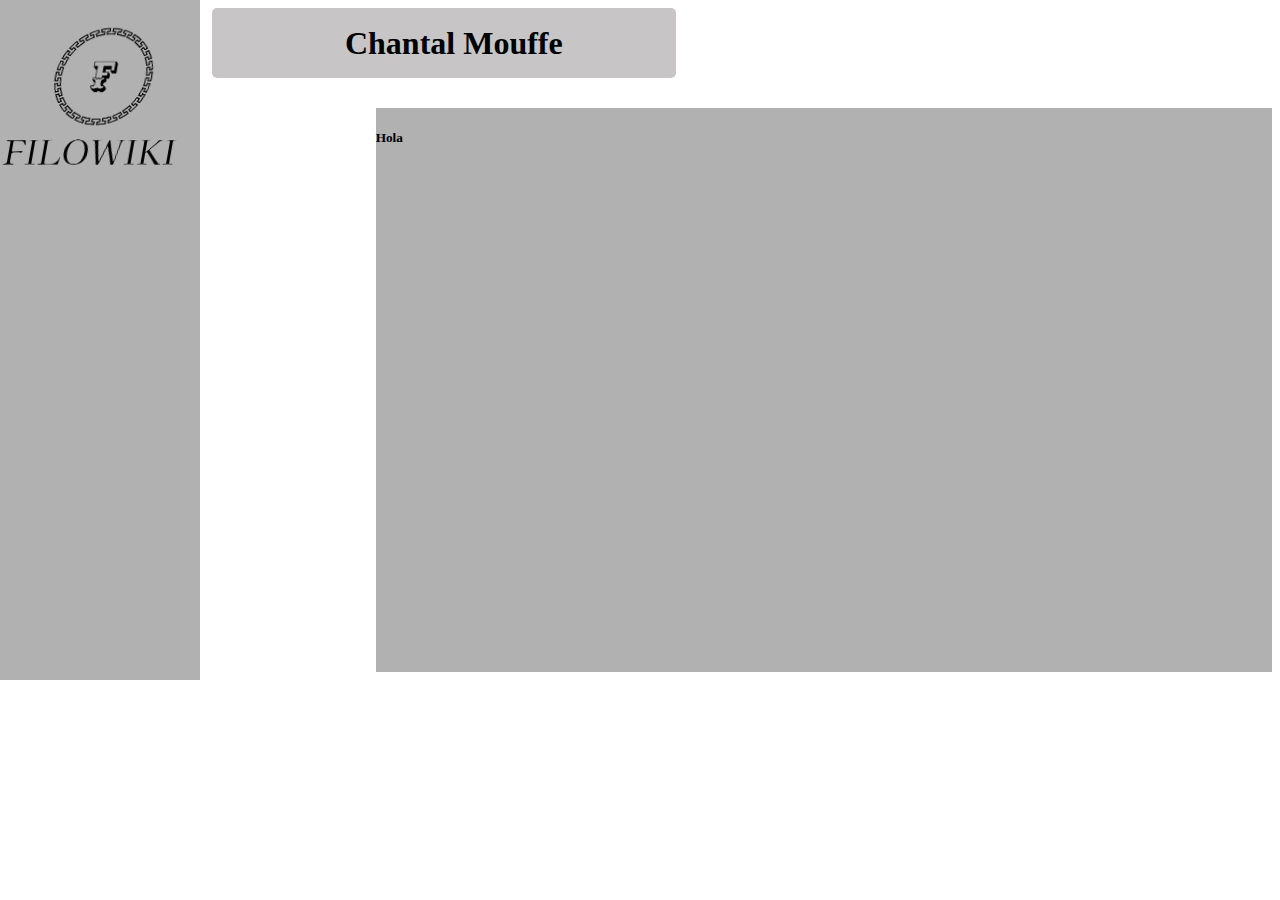
==== index.html @ f863efd2 "si" ====
<!DOCTYPE html>
<html lang="en">
<head>
    <meta charset="UTF-8">
    <meta http-equiv="X-UA-Compatible" content="IE=edge">
    <meta name="viewport" content="width=device-width, initial-scale=1.0">
    <title>FILOWIKI - Chantal Mouffe</title>
    <link rel="stylesheet" href="style.css">
</head>
<body style="display: flex">
    <aside style="background-color: rgb(177, 177, 177); width: 200px; margin: -8px;">
        <img class="logo1" src="Source/Captura_de_pantalla_2023-03-17_115116-removebg-preview.png" alt="" style="height: 200px; margin-left: -48px;">
    </aside>
    <main style="display: flex; background-color: rgb(199, 197, 197); height: 70px; align-content: center; align-items: center; justify-content: center; width: 150%; margin-left: 20px; border-radius: 5px;">
        <h1 class="Titulo1" style="text-align: center; margin-left: 20px;">Chantal Mouffe</h1>
    </main>
    <div class="texto1" style="display: flex; margin-left: -300px; margin-top: 100px; background-color: rgb(177, 177, 177);">
        <h5 style="align-content: left;">Hola</h5>
    </div>
</body>
</html>
---- style.css ----
.logo1:hover{
    transform: skewX(-10deg);
    margin-left: 100px;
    cursor: pointer;
}

aside{
    height: 680px;
}

.Titulo1{
    display: block;
}

.texto1{
    transition: all 0.5s;
}
@media screen and (min-width:0px){
    .texto1{
      width: 70%;
    }
  }

@media screen and (min-width:535px){
    .texto1{
      width: 90%;
    }
  }

  @media screen and (min-width:600px){
    .texto1{
      width: 110%;
    }
  }

  
  @media screen and (min-width:700px){
    .texto1{
      width: 140%;
    }
  }

  @media screen and (min-width:800px){
    .texto1{
      width: 170%;
    }
  }
  
  @media screen and (min-width:900px){
    .texto1{
      width: 200%;
    }
  }

  @media screen and (min-width:1000px){
    .texto1{
      width: 220%;
    }
  }

  @media screen and (min-width:1250px){
    .texto1{
      width: 290%;
    }
  }

  @media screen and (min-width:1300px){
    .texto1{
      width: 310%;
    }
  }

  @media screen and (min-width:1500px){
    .texto1{
      width: 370%;
    }
  }
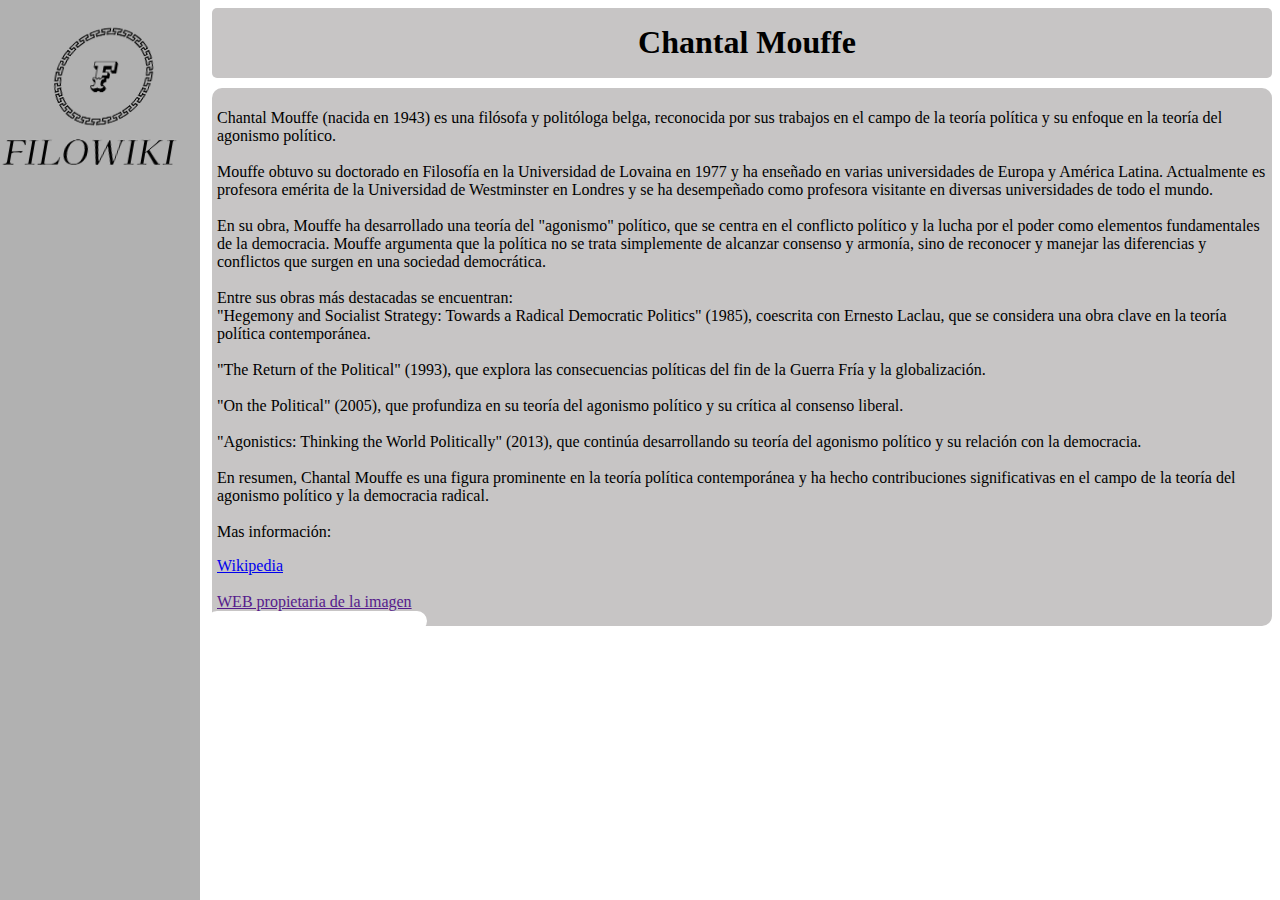
==== commit 987e32bf: "si" ====
--- a/index.html
+++ b/index.html
@@ -11,11 +11,35 @@
     <aside style="background-color: rgb(177, 177, 177); width: 200px; margin: -8px;">
         <img class="logo1" src="Source/Captura_de_pantalla_2023-03-17_115116-removebg-preview.png" alt="" style="height: 200px; margin-left: -48px;">
     </aside>
-    <main style="display: flex; background-color: rgb(199, 197, 197); height: 70px; align-content: center; align-items: center; justify-content: center; width: 150%; margin-left: 20px; border-radius: 5px;">
-        <h1 class="Titulo1" style="text-align: center; margin-left: 20px;">Chantal Mouffe</h1>
-    </main>
-    <div class="texto1" style="display: flex; margin-left: -300px; margin-top: 100px; background-color: rgb(177, 177, 177);">
-        <h5 style="align-content: left;">Hola</h5>
+    <div style="width: 100%;">
+        <main style="display: flex; animation: pulse 1.5s infinite; background-color: rgb(199, 197, 197); height: 70px; align-content: center; align-items: center; justify-content: center; margin-left: 20px; border-radius: 5px;">
+            <h1 class="Titulo1" style="text-align: center; margin-left: 20px;">Chantal Mouffe</h1>
+        </main>
+        <div class="texto1" style="background-color: rgb(199, 197, 197);">
+            <p style="display: block;">
+                Chantal Mouffe (nacida en 1943) es una filósofa y politóloga belga, reconocida por sus trabajos en el campo de la teoría política y su enfoque en la teoría del agonismo político.<br><br>
+                
+                Mouffe obtuvo su doctorado en Filosofía en la Universidad de Lovaina en 1977 y ha enseñado en varias universidades de Europa y América Latina. Actualmente es profesora emérita de la Universidad de Westminster en Londres y se ha desempeñado como profesora visitante en diversas universidades de todo el mundo.<br><br>
+                
+                En su obra, Mouffe ha desarrollado una teoría del "agonismo" político, que se centra en el conflicto político y la lucha por el poder como elementos fundamentales de la democracia. Mouffe argumenta que la política no se trata simplemente de alcanzar consenso y armonía, sino de reconocer y manejar las diferencias y conflictos que surgen en una sociedad democrática.<br><br>
+                
+                Entre sus obras más destacadas se encuentran:<br>
+                
+                "Hegemony and Socialist Strategy: Towards a Radical Democratic Politics" (1985), coescrita con Ernesto Laclau, que se considera una obra clave en la teoría política contemporánea.<br><br>
+                
+                "The Return of the Political" (1993), que explora las consecuencias políticas del fin de la Guerra Fría y la globalización.<br><br>
+                
+                "On the Political" (2005), que profundiza en su teoría del agonismo político y su crítica al consenso liberal.<br><br>
+                
+                "Agonistics: Thinking the World Politically" (2013), que continúa desarrollando su teoría del agonismo político y su relación con la democracia.<br><br>
+                
+                En resumen, Chantal Mouffe es una figura prominente en la teoría política contemporánea y ha hecho contribuciones significativas en el campo de la teoría del agonismo político y la democracia radical.<br><br>Mas información:</p>
+                <a href="https://es.wikipedia.org/wiki/Chantal_Mouffe">Wikipedia</a>
+                <br><br>
+                <a href="">WEB propietaria de la imagen</a>
+                <img src="source/Chantal-958x743.jpg" style="display: flex; width: 200px; border: 10px; border-color: white; border-style:solid; border-radius: 10px; align-content:safe; justify-content: center; align-content: center; align-items: center; margin: 0px 0px -10px -10px;" alt="">
+
+        </div>
     </div>
 </body>
 </html>--- a/style.css
+++ b/style.css
@@ -5,16 +5,40 @@
 }
 
 aside{
-    height: 680px;
+    height: 900px;
 }
 
+@keyframes pulse {
+  0% {
+      transform: scale(.99);
+      box-shadow: 0 0 0 0 rgba(256, 256, 256, .1);
+  }
+  70% {
+      transform: scale(1);
+      box-shadow: 0 0 0 25px rgba(256, 256, 256, 0);
+  }
+  100% {
+      transform: scale(.99);
+      box-shadow: 0 0 0 0 rgba(256, 256, 256, 0);
+  }
+}
+
+
 .Titulo1{
-    display: block;
+  display: flex;
+  justify-content: center;
+  align-content: center;
+  margin-top: 20px;
+  margin-right: 10px;
+  transition: all 0.5s;
 }
 
 .texto1{
-    transition: all 0.5s;
+  border-radius: 10px;
+  padding: 5px;
+  margin: 10px 0px 0px 20px;
 }
+/*
 @media screen and (min-width:0px){
     .texto1{
       width: 70%;
@@ -74,4 +98,4 @@
     .texto1{
       width: 370%;
     }
-  }+  }*/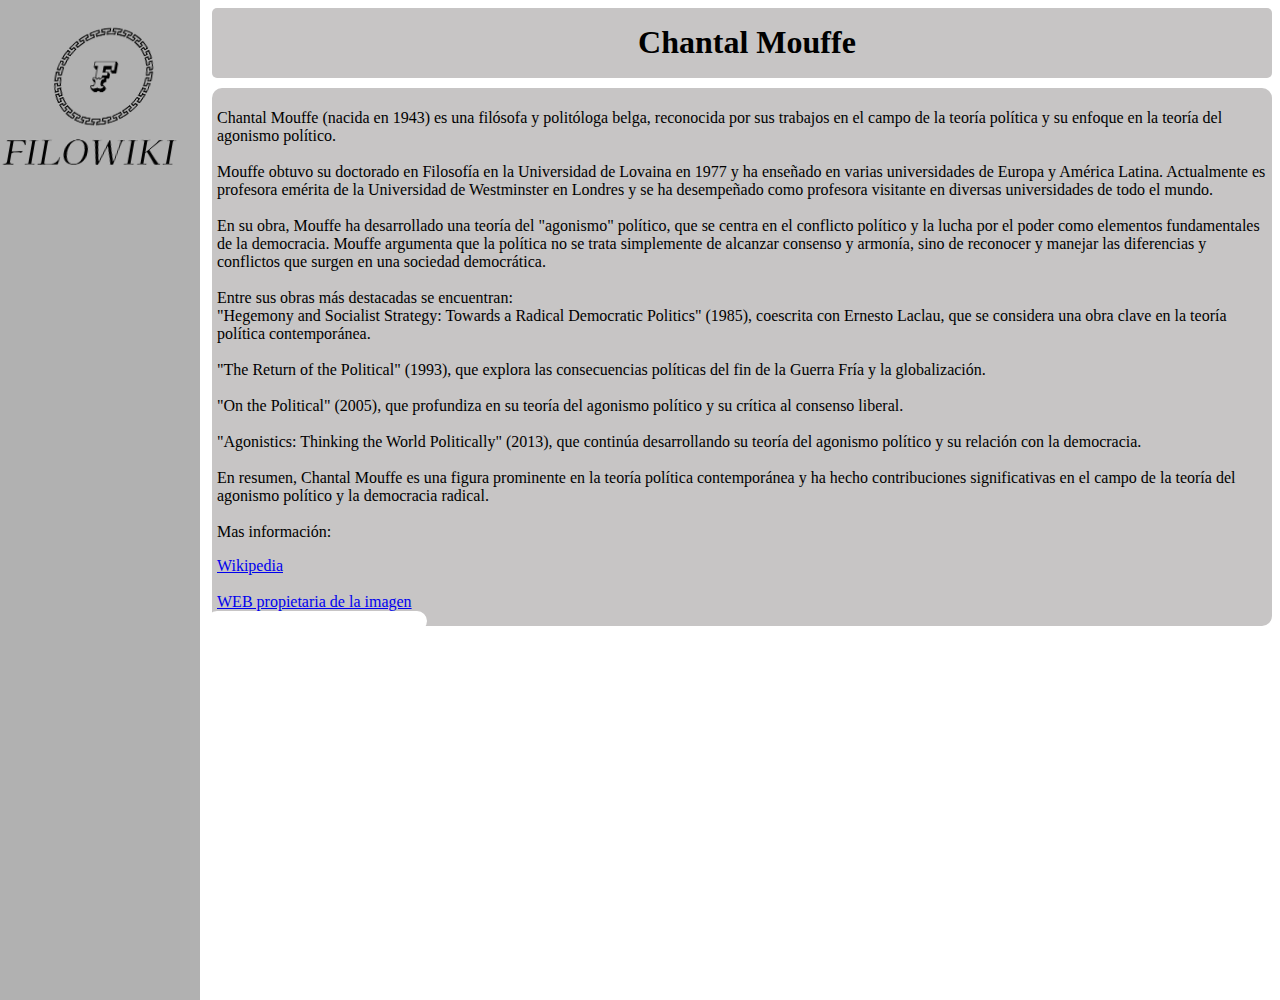
==== commit 3945a47c: "Update index.html" ====
--- a/index.html
+++ b/index.html
@@ -36,7 +36,7 @@
                 En resumen, Chantal Mouffe es una figura prominente en la teoría política contemporánea y ha hecho contribuciones significativas en el campo de la teoría del agonismo político y la democracia radical.<br><br>Mas información:</p>
                 <a href="https://es.wikipedia.org/wiki/Chantal_Mouffe">Wikipedia</a>
                 <br><br>
-                <a href="">WEB propietaria de la imagen</a>
+                <a href="https://www.google.com/url?sa=i&url=https%3A%2F%2Fmsu.mk%2Fevent%2Fchantal-mouffet-the-affects-of-agonistic-politic%2F&psig=AOvVaw0YsnScUvlJyK_1TsJScR49&ust=1680249044385000&source=images&cd=vfe&ved=0CBEQjhxqFwoTCJDjiNuVg_4CFQAAAAAdAAAAABAD">WEB propietaria de la imagen</a>
                 <img src="source/Chantal-958x743.jpg" style="display: flex; width: 200px; border: 10px; border-color: white; border-style:solid; border-radius: 10px; align-content:safe; justify-content: center; align-content: center; align-items: center; margin: 0px 0px -10px -10px;" alt="">
 
         </div>
--- a/style.css
+++ b/style.css
@@ -5,7 +5,7 @@
 }
 
 aside{
-    height: 900px;
+    height: 1000px;
 }
 
 @keyframes pulse {
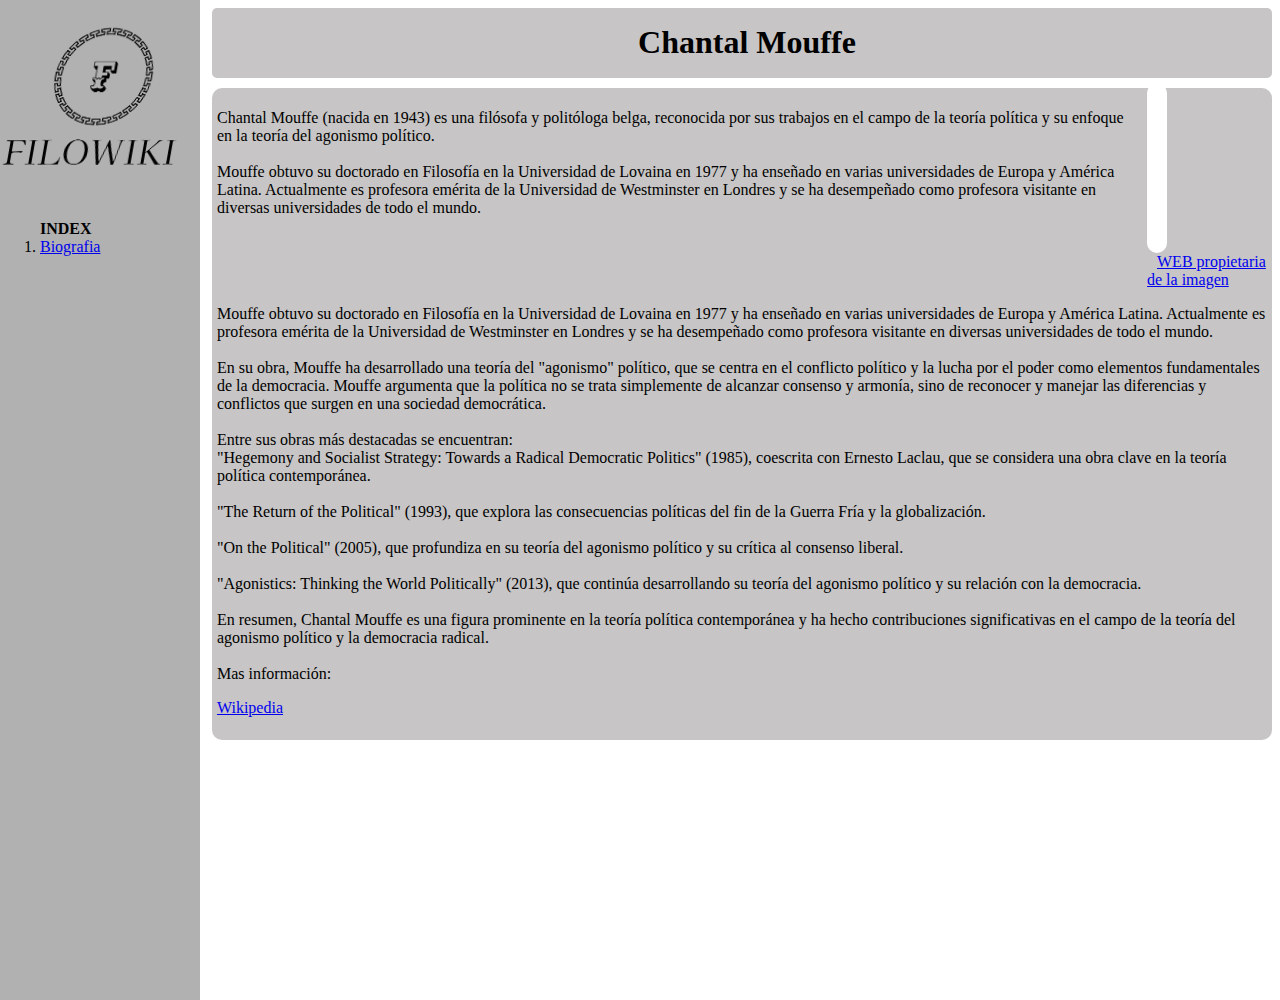
==== commit e0b8e1f5: "Update index.html" ====
--- a/index.html
+++ b/index.html
@@ -10,35 +10,50 @@
 <body style="display: flex">
     <aside style="background-color: rgb(177, 177, 177); width: 200px; margin: -8px;">
         <img class="logo1" src="Source/Captura_de_pantalla_2023-03-17_115116-removebg-preview.png" alt="" style="height: 200px; margin-left: -48px;">
+        <ol>
+            <b>INDEX</b>
+            <li><a href="#section1">Biografia</a>
+            </li>
+        </ol>
     </aside>
     <div style="width: 100%;">
         <main style="display: flex; animation: pulse 1.5s infinite; background-color: rgb(199, 197, 197); height: 70px; align-content: center; align-items: center; justify-content: center; margin-left: 20px; border-radius: 5px;">
             <h1 class="Titulo1" style="text-align: center; margin-left: 20px;">Chantal Mouffe</h1>
         </main>
         <div class="texto1" style="background-color: rgb(199, 197, 197);">
-            <p style="display: block;">
-                Chantal Mouffe (nacida en 1943) es una filósofa y politóloga belga, reconocida por sus trabajos en el campo de la teoría política y su enfoque en la teoría del agonismo político.<br><br>
-                
-                Mouffe obtuvo su doctorado en Filosofía en la Universidad de Lovaina en 1977 y ha enseñado en varias universidades de Europa y América Latina. Actualmente es profesora emérita de la Universidad de Westminster en Londres y se ha desempeñado como profesora visitante en diversas universidades de todo el mundo.<br><br>
-                
-                En su obra, Mouffe ha desarrollado una teoría del "agonismo" político, que se centra en el conflicto político y la lucha por el poder como elementos fundamentales de la democracia. Mouffe argumenta que la política no se trata simplemente de alcanzar consenso y armonía, sino de reconocer y manejar las diferencias y conflictos que surgen en una sociedad democrática.<br><br>
-                
-                Entre sus obras más destacadas se encuentran:<br>
-                
-                "Hegemony and Socialist Strategy: Towards a Radical Democratic Politics" (1985), coescrita con Ernesto Laclau, que se considera una obra clave en la teoría política contemporánea.<br><br>
-                
-                "The Return of the Political" (1993), que explora las consecuencias políticas del fin de la Guerra Fría y la globalización.<br><br>
-                
-                "On the Political" (2005), que profundiza en su teoría del agonismo político y su crítica al consenso liberal.<br><br>
-                
-                "Agonistics: Thinking the World Politically" (2013), que continúa desarrollando su teoría del agonismo político y su relación con la democracia.<br><br>
-                
-                En resumen, Chantal Mouffe es una figura prominente en la teoría política contemporánea y ha hecho contribuciones significativas en el campo de la teoría del agonismo político y la democracia radical.<br><br>Mas información:</p>
-                <a href="https://es.wikipedia.org/wiki/Chantal_Mouffe">Wikipedia</a>
-                <br><br>
-                <a href="https://www.google.com/url?sa=i&url=https%3A%2F%2Fmsu.mk%2Fevent%2Fchantal-mouffet-the-affects-of-agonistic-politic%2F&psig=AOvVaw0YsnScUvlJyK_1TsJScR49&ust=1680249044385000&source=images&cd=vfe&ved=0CBEQjhxqFwoTCJDjiNuVg_4CFQAAAAAdAAAAABAD">WEB propietaria de la imagen</a>
-                <img src="source/Chantal-958x743.jpg" style="display: flex; width: 200px; border: 10px; border-color: white; border-style:solid; border-radius: 10px; align-content:safe; justify-content: center; align-content: center; align-items: center; margin: 0px 0px -10px -10px;" alt="">
-
+            <section id="section1">
+                <div style="display: flex; justify-content: space-between; ">
+                    <p style="display: flex; flex-wrap: wrap;">
+                        Chantal Mouffe (nacida en 1943) es una filósofa y politóloga belga, reconocida por sus trabajos en el campo de la teoría política y su enfoque en la teoría del agonismo político.<br><br>
+                        
+                        Mouffe obtuvo su doctorado en Filosofía en la Universidad de Lovaina en 1977 y ha enseñado en varias universidades de Europa y América Latina. Actualmente es profesora emérita de la Universidad de Westminster en Londres y se ha desempeñado como profesora visitante en diversas universidades de todo el mundo.<br><br>
+            
+                    </p>
+                    <div style="display: block; margin-left: 10px;">
+                        <img src="source/Chantal-958x743.jpg" style="display: flex; width: -10px; height: 150px; border: 10px; border-color: white; border-style:solid; border-radius: 10px; align-content:safe; justify-content: center; align-content: center; align-items: center; margin: -10px 100px 0px 0px;" alt="">
+                        
+                        <a style="margin: 0px 0px 0px 10px; position: relative; padding: 0px 0px 0px 0px;" href="https://www.google.com/url?sa=i&url=https%3A%2F%2Fmsu.mk%2Fevent%2Fchantal-mouffet-the-affects-of-agonistic-politic%2F&psig=AOvVaw0YsnScUvlJyK_1TsJScR49&ust=1680249044385000&source=images&cd=vfe&ved=0CBEQjhxqFwoTCJDjiNuVg_4CFQAAAAAdAAAAABAD">WEB propietaria de la imagen</a>
+                    </div>
+                </div>
+                    <p>
+                    Mouffe obtuvo su doctorado en Filosofía en la Universidad de Lovaina en 1977 y ha enseñado en varias universidades de Europa y América Latina. Actualmente es profesora emérita de la Universidad de Westminster en Londres y se ha desempeñado como profesora visitante en diversas universidades de todo el mundo.<br><br>
+                    
+                    En su obra, Mouffe ha desarrollado una teoría del "agonismo" político, que se centra en el conflicto político y la lucha por el poder como elementos fundamentales de la democracia. Mouffe argumenta que la política no se trata simplemente de alcanzar consenso y armonía, sino de reconocer y manejar las diferencias y conflictos que surgen en una sociedad democrática.<br><br>
+                    
+                    Entre sus obras más destacadas se encuentran:<br>
+                    
+                    "Hegemony and Socialist Strategy: Towards a Radical Democratic Politics" (1985), coescrita con Ernesto Laclau, que se considera una obra clave en la teoría política contemporánea.<br><br>
+                    
+                    "The Return of the Political" (1993), que explora las consecuencias políticas del fin de la Guerra Fría y la globalización.<br><br>
+                    
+                    "On the Political" (2005), que profundiza en su teoría del agonismo político y su crítica al consenso liberal.<br><br>
+                    
+                    "Agonistics: Thinking the World Politically" (2013), que continúa desarrollando su teoría del agonismo político y su relación con la democracia.<br><br>
+                    
+                    En resumen, Chantal Mouffe es una figura prominente en la teoría política contemporánea y ha hecho contribuciones significativas en el campo de la teoría del agonismo político y la democracia radical.<br><br>Mas información:</p>
+                    <a href="https://es.wikipedia.org/wiki/Chantal_Mouffe">Wikipedia</a>
+                    <br><br>              
+            </section>
         </div>
     </div>
 </body>
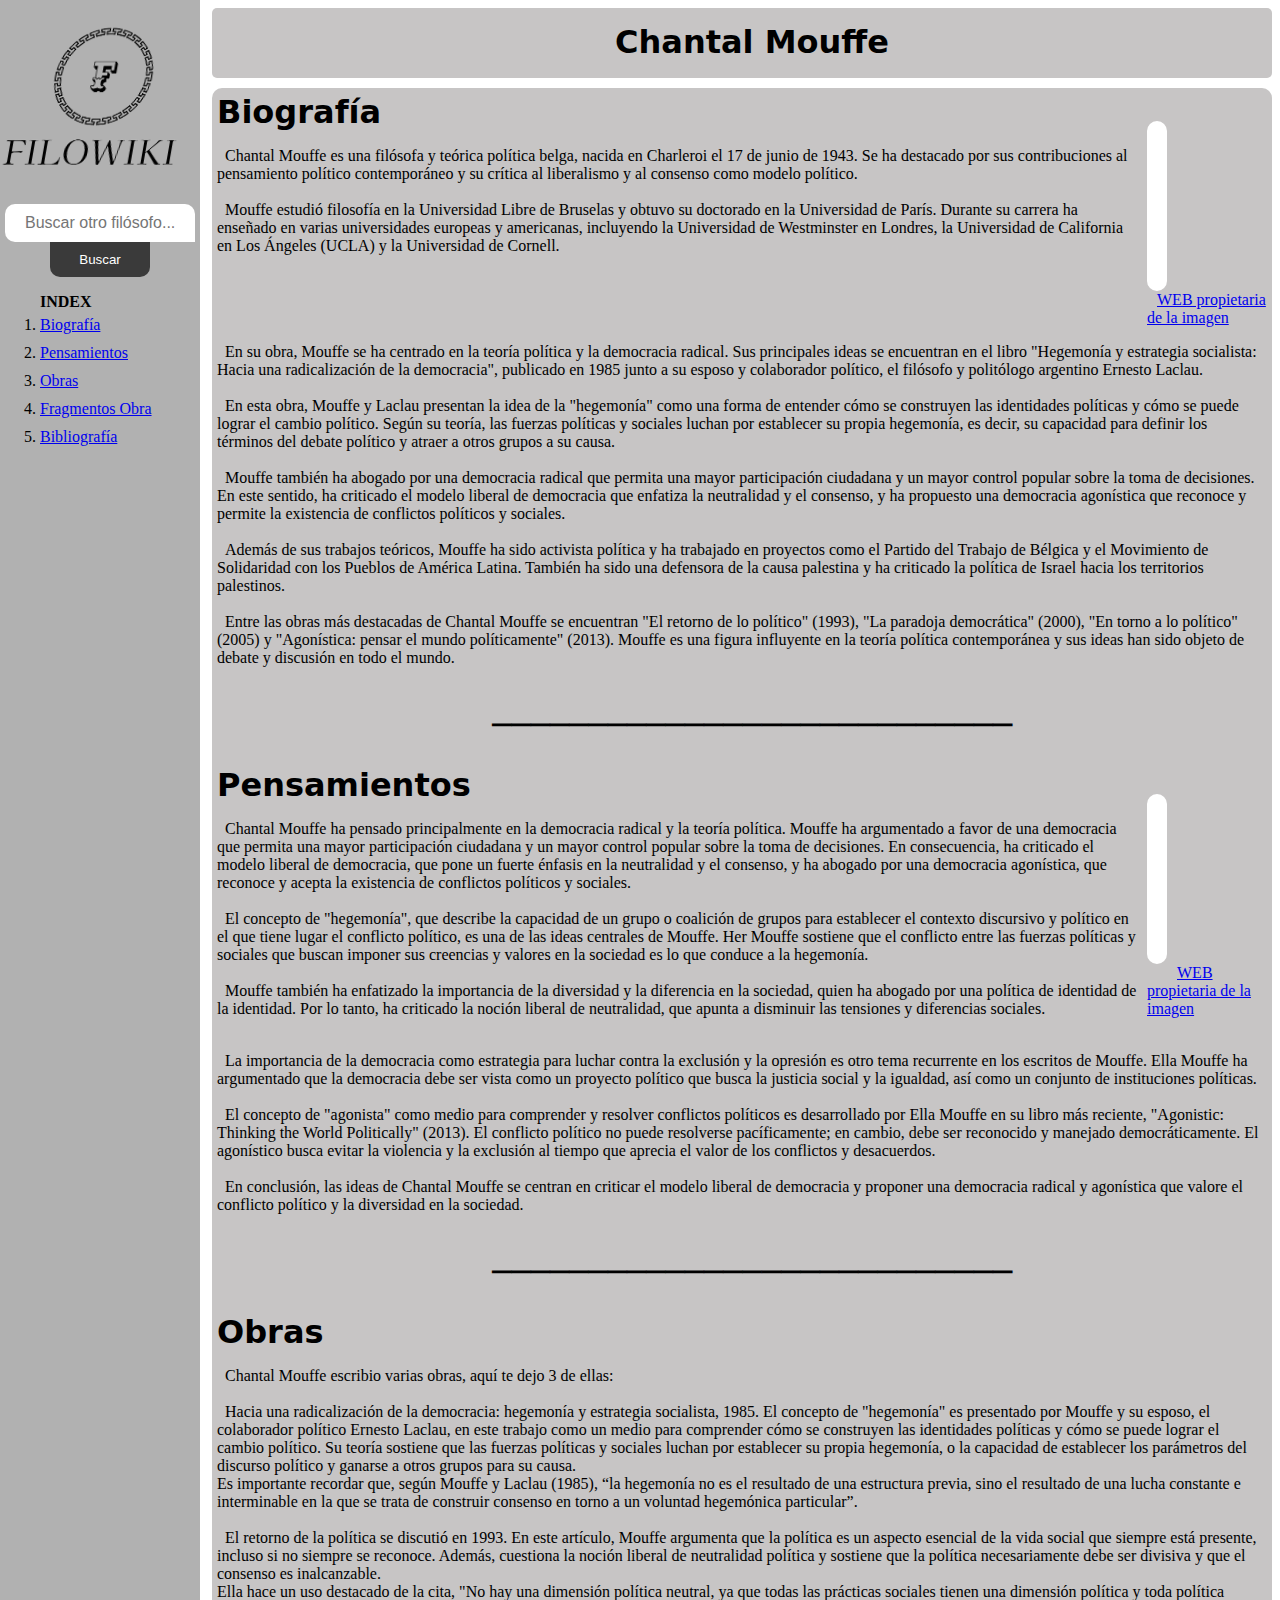
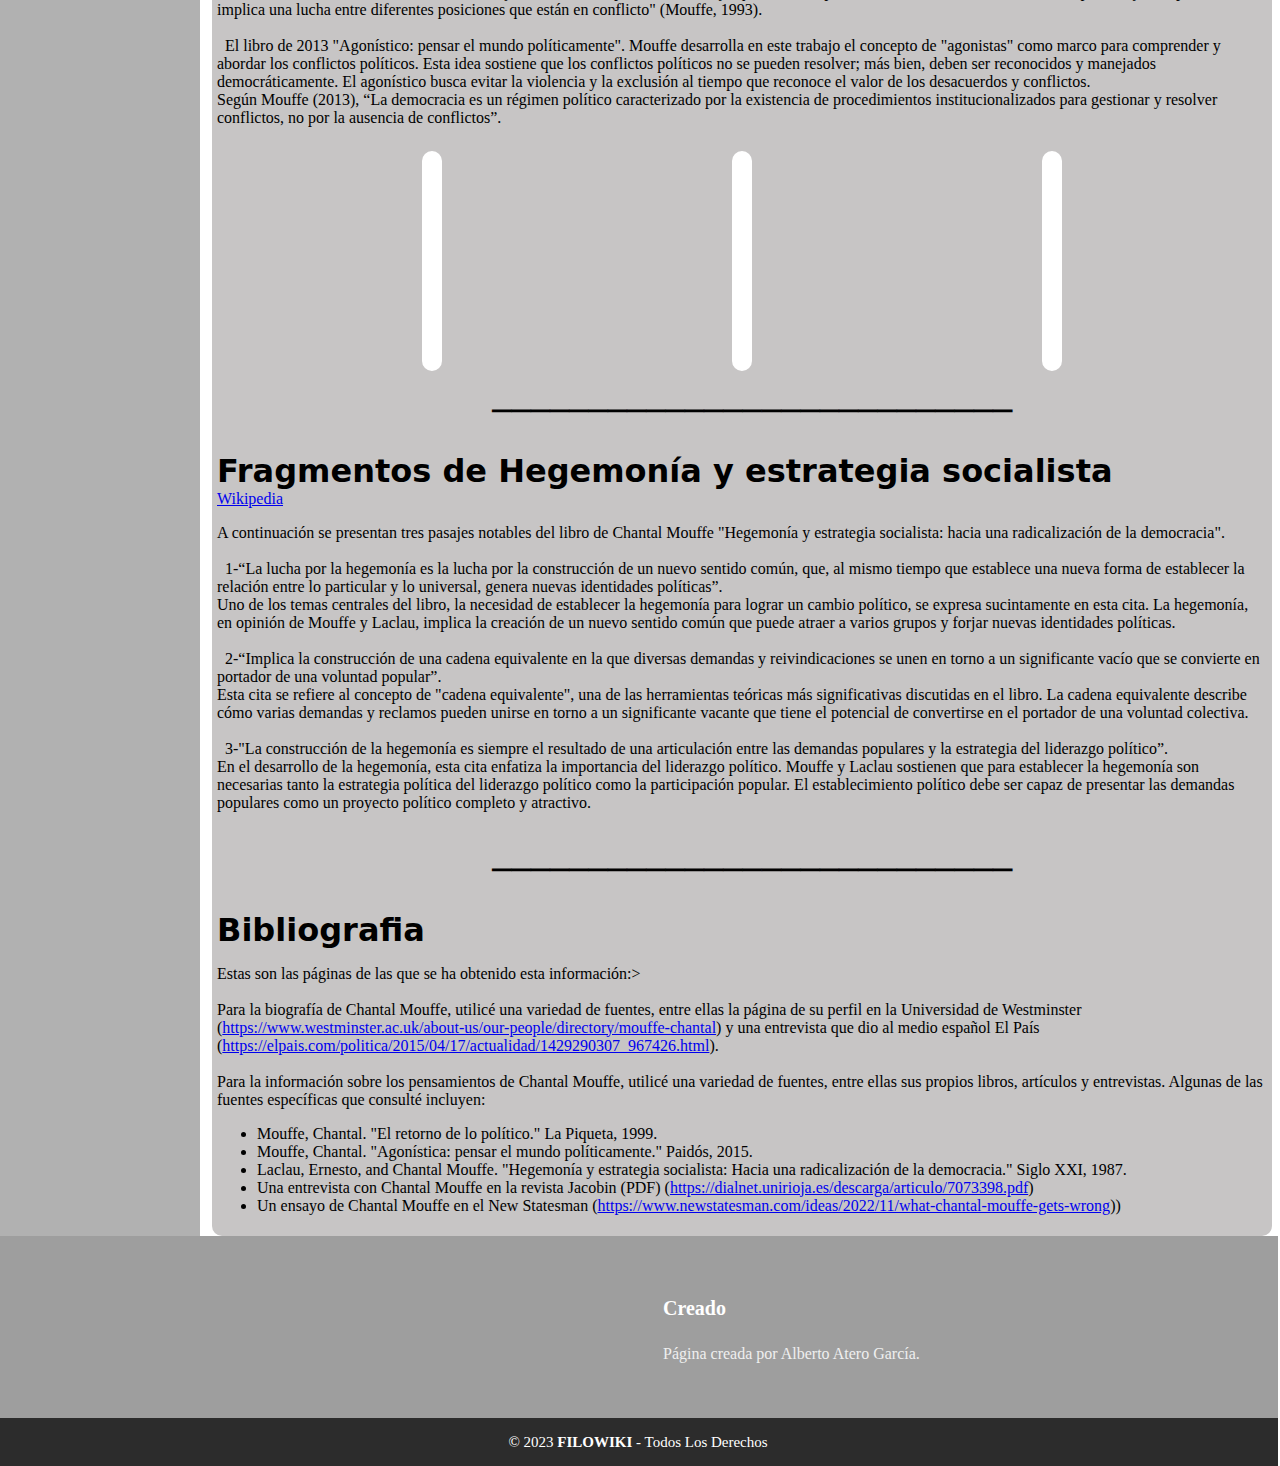
==== commit 54ef19f5: "a" ====
--- a/index.html
+++ b/index.html
@@ -6,55 +6,160 @@
     <meta name="viewport" content="width=device-width, initial-scale=1.0">
     <title>FILOWIKI - Chantal Mouffe</title>
     <link rel="stylesheet" href="style.css">
+    <link rel="wbsite icon" type="png" href="Source/ICONO.png">
 </head>
 <body style="display: flex">
-    <aside style="background-color: rgb(177, 177, 177); width: 200px; margin: -8px;">
-        <img class="logo1" src="Source/Captura_de_pantalla_2023-03-17_115116-removebg-preview.png" alt="" style="height: 200px; margin-left: -48px;">
-        <ol>
-            <b>INDEX</b>
-            <li><a href="#section1">Biografia</a>
-            </li>
-        </ol>
-    </aside>
-    <div style="width: 100%;">
-        <main style="display: flex; animation: pulse 1.5s infinite; background-color: rgb(199, 197, 197); height: 70px; align-content: center; align-items: center; justify-content: center; margin-left: 20px; border-radius: 5px;">
-            <h1 class="Titulo1" style="text-align: center; margin-left: 20px;">Chantal Mouffe</h1>
-        </main>
-        <div class="texto1" style="background-color: rgb(199, 197, 197);">
-            <section id="section1">
-                <div style="display: flex; justify-content: space-between; ">
-                    <p style="display: flex; flex-wrap: wrap;">
-                        Chantal Mouffe (nacida en 1943) es una filósofa y politóloga belga, reconocida por sus trabajos en el campo de la teoría política y su enfoque en la teoría del agonismo político.<br><br>
-                        
-                        Mouffe obtuvo su doctorado en Filosofía en la Universidad de Lovaina en 1977 y ha enseñado en varias universidades de Europa y América Latina. Actualmente es profesora emérita de la Universidad de Westminster en Londres y se ha desempeñado como profesora visitante en diversas universidades de todo el mundo.<br><br>
+    <div style="display: block; width: 100%;">
+        <div style="display: flex;">
+            <aside style="background-color: rgb(177, 177, 177); width: 200px; margin: -8px;">
+                <img class="logo1" src="Source/Captura_de_pantalla_2023-03-17_115116-removebg-preview.png" alt="" style="height: 200px; margin-left: -48px;">
+                <form class="search-form" action="#" method="get">
+                    <input type="text" class="search-input" name="search" placeholder="Buscar otro filósofo...">
+                    <button type="submit" class="search-button">Buscar</button>
+                  </form>
+                <ol>
+                    <div style="margin: 0px 0px 5px 0px"><b>INDEX</b></div>
+                    <li style="margin: 0px 0px 10px 0px"><a href="#section1">Biografía</a></li>
+                    <li style="margin: 0px 0px 10px 0px"><a href="#section2">Pensamientos</a></li>
+                    <li style="margin: 0px 0px 10px 0px"><a href="#section3">Obras</a></li>
+                    <li style="margin: 0px 0px 10px 0px"><a href="#section4">Fragmentos Obra</a></li>
+                    <li style="margin: 0px 0px 10px 0px"><a href="#section5">Bibliografía</a></li>
+                </ol>
+            </aside>
+            <div style="width: 100%;">
+                <main style="display: flex; animation: pulse 1.5s infinite; background-color: rgb(199, 197, 197); height: 70px; align-content: center; align-items: center; justify-content: center; margin-left: 20px; border-radius: 5px;">
+                    <h1 class="Titulo1" style="text-align: center; margin-left: 20px;">Chantal Mouffe</h1>
+                </main>
+                <div class="texto1" style="background-color: rgb(199, 197, 197);">
+                    <section id="section1">
+                        <h1 style="margin: 0px;">Biografía</h1>
+                        <div style="display: flex; justify-content: space-between; ">
+                            <p style="display: flex; flex-wrap: wrap;">
+                                &nbsp;&nbsp;Chantal Mouffe es una filósofa y teórica política belga, nacida en Charleroi el 17 de junio de 1943. Se ha destacado por sus contribuciones al pensamiento político contemporáneo y su crítica al liberalismo y al consenso como modelo político.<br><br>
+
+                                &nbsp;&nbsp;Mouffe estudió filosofía en la Universidad Libre de Bruselas y obtuvo su doctorado en la Universidad de París. Durante su carrera ha enseñado en varias universidades europeas y americanas, incluyendo la Universidad de Westminster en Londres, la Universidad de California en Los Ángeles (UCLA) y la Universidad de Cornell.
+                    
+                            </p>
+                            <div style="display: block; margin-left: 10px;">
+                                <img src="source/Chantal-958x743.jpg" style="display: flex; width: -10px; height: 150px; border: 10px; border-color: white; border-style:solid; border-radius: 10px; align-content:safe; justify-content: center; align-content: center; align-items: center; margin: -10px 100px 0px 0px;" alt="">
+                                
+                                <a style="margin: 0px 0px 0px 10px; position: relative; padding: 0px 0px 0px 0px;" href="https://www.google.com/url?sa=i&url=https%3A%2F%2Fmsu.mk%2Fevent%2Fchantal-mouffet-the-affects-of-agonistic-politic%2F&psig=AOvVaw0YsnScUvlJyK_1TsJScR49&ust=1680249044385000&source=images&cd=vfe&ved=0CBEQjhxqFwoTCJDjiNuVg_4CFQAAAAAdAAAAABAD">WEB propietaria de la imagen</a>
+                            </div>
+                        </div>
+                            <p>&nbsp;&nbsp;En su obra, Mouffe se ha centrado en la teoría política y la democracia radical. Sus principales ideas se encuentran en el libro "Hegemonía y estrategia socialista: Hacia una radicalización de la democracia", publicado en 1985 junto a su esposo y colaborador político, el filósofo y politólogo argentino Ernesto Laclau.<br><br>
+                                
+                                &nbsp;&nbsp;En esta obra, Mouffe y Laclau presentan la idea de la "hegemonía" como una forma de entender cómo se construyen las identidades políticas y cómo se puede lograr el cambio político. Según su teoría, las fuerzas políticas y sociales luchan por establecer su propia hegemonía, es decir, su capacidad para definir los términos del debate político y atraer a otros grupos a su causa.<br><br>
+                                
+                                &nbsp;&nbsp;Mouffe también ha abogado por una democracia radical que permita una mayor participación ciudadana y un mayor control popular sobre la toma de decisiones. En este sentido, ha criticado el modelo liberal de democracia que enfatiza la neutralidad y el consenso, y ha propuesto una democracia agonística que reconoce y permite la existencia de conflictos políticos y sociales.<br><br>
+                                
+                                &nbsp;&nbsp;Además de sus trabajos teóricos, Mouffe ha sido activista política y ha trabajado en proyectos como el Partido del Trabajo de Bélgica y el Movimiento de Solidaridad con los Pueblos de América Latina. También ha sido una defensora de la causa palestina y ha criticado la política de Israel hacia los territorios palestinos.<br><br>
+                                
+                                &nbsp;&nbsp;Entre las obras más destacadas de Chantal Mouffe se encuentran "El retorno de lo político" (1993), "La paradoja democrática" (2000), "En torno a lo político" (2005) y "Agonística: pensar el mundo políticamente" (2013). Mouffe es una figura influyente en la teoría política contemporánea y sus ideas han sido objeto de debate y discusión en todo el mundo.<br><br>
+                                        
+                    </section>
+                    <section id="section2">
+                        <div><h1 class="Titulo2" style="text-align: center; margin-left: 20px;">───────────────────────────</h1></div>
+                        <h1 style="margin: 0px;">Pensamientos</h1>
+                        <div>
+                            <div style="display: flex; justify-content: space-between; ">
+                                <p style="display: flex; flex-wrap: wrap;">
+                                    &nbsp;&nbsp;Chantal Mouffe ha pensado principalmente en la democracia radical y la teoría política. Mouffe ha argumentado a favor de una democracia que permita una mayor participación ciudadana y un mayor control popular sobre la toma de decisiones. En consecuencia, ha criticado el modelo liberal de democracia, que pone un fuerte énfasis en la neutralidad y el consenso, y ha abogado por una democracia agonística, que reconoce y acepta la existencia de conflictos políticos y sociales.<br><br>
+
+                                    &nbsp;&nbsp;El concepto de "hegemonía", que describe la capacidad de un grupo o coalición de grupos para establecer el contexto discursivo y político en el que tiene lugar el conflicto político, es una de las ideas centrales de Mouffe. Her Mouffe sostiene que el conflicto entre las fuerzas políticas y sociales que buscan imponer sus creencias y valores en la sociedad es lo que conduce a la hegemonía.<br><br>
+
+                                    &nbsp;&nbsp;Mouffe también ha enfatizado la importancia de la diversidad y la diferencia en la sociedad, quien ha abogado por una política de identidad de la identidad. Por lo tanto, ha criticado la noción liberal de neutralidad, que apunta a disminuir las tensiones y diferencias sociales.<br><br>
+                                </p>
+                                <div style="display: block; margin-left: 10px;">
+                                    <img src="source/fn_002476.jpg" style="display: flex; width: -10px; height: 150px; border: 10px; border-color: white; border-style:solid; border-radius: 10px; align-content:safe; justify-content: center; align-content: center; align-items: center; margin: -10px 100px 0px 0px;" alt="">
+                                    
+                                    <a style="margin: 0px 0px 0px 30px; position: relative; padding: 0px 0px 0px 0px;" href="https://www.archivofortinmapocho.cl/imagenes/partido-democracia-radical/">WEB propietaria de la imagen</a>
+                                </div>
+                            </div>
+                            &nbsp;&nbsp;La importancia de la democracia como estrategia para luchar contra la exclusión y la opresión es otro tema recurrente en los escritos de Mouffe. Ella Mouffe ha argumentado que la democracia debe ser vista como un proyecto político que busca la justicia social y la igualdad, así como un conjunto de instituciones políticas.<br><br>
+                            
+                            &nbsp;&nbsp;El concepto de "agonista" como medio para comprender y resolver conflictos políticos es desarrollado por Ella Mouffe en su libro más reciente, "Agonistic: Thinking the World Politically" (2013). El conflicto político no puede resolverse pacíficamente; en cambio, debe ser reconocido y manejado democráticamente. El agonístico busca evitar la violencia y la exclusión al tiempo que aprecia el valor de los conflictos y desacuerdos.<br><br>
+                            
+                            &nbsp;&nbsp;En conclusión, las ideas de Chantal Mouffe se centran en criticar el modelo liberal de democracia y proponer una democracia radical y agonística que valore el conflicto político y la diversidad en la sociedad.<br><br></p></div>
+                    </section>
+                    <section id="section3">
+                        <div><h1 class="Titulo2" style="text-align: center; margin-left: 20px;">───────────────────────────</h1></div>
+                        <h1 style="margin: 0px;">Obras</h1>
+                        <div><p>&nbsp;&nbsp;Chantal Mouffe escribio varias obras, aquí te dejo 3 de ellas:<br><br>
+
+                            &nbsp;&nbsp;Hacia una radicalización de la democracia: hegemonía y estrategia socialista, 1985.
+                            El concepto de "hegemonía" es presentado por Mouffe y su esposo, el colaborador político Ernesto Laclau, en este trabajo como un medio para comprender cómo se construyen las identidades políticas y cómo se puede lograr el cambio político. Su teoría sostiene que las fuerzas políticas y sociales luchan por establecer su propia hegemonía, o la capacidad de establecer los parámetros del discurso político y ganarse a otros grupos para su causa.
+                            <br>Es importante recordar que, según Mouffe y Laclau (1985), “la hegemonía no es el resultado de una estructura previa, sino el resultado de una lucha constante e interminable en la que se trata de construir consenso en torno a un voluntad hegemónica particular”.<br><br>
+                            
+                            &nbsp;&nbsp;El retorno de la política se discutió en 1993.
+                            En este artículo, Mouffe argumenta que la política es un aspecto esencial de la vida social que siempre está presente, incluso si no siempre se reconoce. Además, cuestiona la noción liberal de neutralidad política y sostiene que la política necesariamente debe ser divisiva y que el consenso es inalcanzable.
+                            <br>Ella hace un uso destacado de la cita, "No hay una dimensión política neutral, ya que todas las prácticas sociales tienen una dimensión política y toda política implica una lucha entre diferentes posiciones que están en conflicto" (Mouffe, 1993).<br><br>
+                            
+                            &nbsp;&nbsp;El libro de 2013 "Agonístico: pensar el mundo políticamente".
+                            Mouffe desarrolla en este trabajo el concepto de "agonistas" como marco para comprender y abordar los conflictos políticos. Esta idea sostiene que los conflictos políticos no se pueden resolver; más bien, deben ser reconocidos y manejados democráticamente. El agonístico busca evitar la violencia y la exclusión al tiempo que reconoce el valor de los desacuerdos y conflictos.
+                            <br>Según Mouffe (2013), “La democracia es un régimen político caracterizado por la existencia de procedimientos institucionalizados para gestionar y resolver conflictos, no por la ausencia de conflictos”.<br><br></p>
+
+                            <div style="text-align: center; margin-left: 100px;">
+                                <div style="display: flex; justify-content:space-around; margin: 10px;">
+                                    <img src="source/Libro1.jpg" style="display: flex; width: -10px; height: 200px; border: 10px; border-color: white; border-style:solid; border-radius: 10px; align-content:safe; justify-content: center; align-content: center; align-items: center; margin: -10px 100px 0px 0px;" alt="">
+                                    <img src="source/Libro2.jpg" style="display: flex; width: -10px; height: 200px; border: 10px; border-color: white; border-style:solid; border-radius: 10px; align-content:safe; justify-content: center; align-content: center; align-items: center; margin: -10px 100px 0px 0px;" alt="">
+                                    <img src="source/Libro3.jpg" style="display: flex; width: -10px; height: 200px; border: 10px; border-color: white; border-style:solid; border-radius: 10px; align-content:safe; justify-content: center; align-content: center; align-items: center; margin: -10px 100px 0px 0px;" alt="">
+                                </div>
+                            </div>
+                        </div>
+                    </section>
+                    <section id="section4">
+                        <div><h1 class="Titulo2" style="text-align: center; margin-left: 20px;">───────────────────────────</h1></div>
+                        <h1 style="margin: 0px;">Fragmentos de Hegemonía y estrategia socialista</h1>
+                        <a href="https://es.wikipedia.org/wiki/Chantal_Mouffe">Wikipedia</a>
+                        <div><p>A continuación se presentan tres pasajes notables del libro de Chantal Mouffe "Hegemonía y estrategia socialista: hacia una radicalización de la democracia".<br><br>
+
+                            &nbsp;&nbsp;1-“La lucha por la hegemonía es la lucha por la construcción de un nuevo sentido común, que, al mismo tiempo que establece una nueva forma de establecer la relación entre lo particular y lo universal, genera nuevas identidades políticas”.<br>
+                            Uno de los temas centrales del libro, la necesidad de establecer la hegemonía para lograr un cambio político, se expresa sucintamente en esta cita. La hegemonía, en opinión de Mouffe y Laclau, implica la creación de un nuevo sentido común que puede atraer a varios grupos y forjar nuevas identidades políticas.<br><br>
+                            
+                            &nbsp;&nbsp;2-“Implica la construcción de una cadena equivalente en la que diversas demandas y reivindicaciones se unen en torno a un significante vacío que se convierte en portador de una voluntad popular”.<br>
+                            Esta cita se refiere al concepto de "cadena equivalente", una de las herramientas teóricas más significativas discutidas en el libro. La cadena equivalente describe cómo varias demandas y reclamos pueden unirse en torno a un significante vacante que tiene el potencial de convertirse en el portador de una voluntad colectiva.<br><br>
+                            
+                            &nbsp;&nbsp;3-"La construcción de la hegemonía es siempre el resultado de una articulación entre las demandas populares y la estrategia del liderazgo político”.<br>
+                            En el desarrollo de la hegemonía, esta cita enfatiza la importancia del liderazgo político. Mouffe y Laclau sostienen que para establecer la hegemonía son necesarias tanto la estrategia política del liderazgo político como la participación popular. El establecimiento político debe ser capaz de presentar las demandas populares como un proyecto político completo y atractivo.<br><br></p></div>
+                    </section>
+                    <section id="section5">
+                        <div><h1 class="Titulo2" style="text-align: center; margin-left: 20px;">───────────────────────────</h1></div>
+                        <h1 style="margin: 0px;">Bibliografia</h1>
+                        <div><p>Estas son las páginas de las que se ha obtenido esta información:> <br><br>
+
+                            Para la biografía de Chantal Mouffe, utilicé una variedad de fuentes, entre ellas la página de su perfil en la Universidad de Westminster (<a href="https://www.westminster.ac.uk/about-us/our-people/directory/mouffe-chantal">https://www.westminster.ac.uk/about-us/our-people/directory/mouffe-chantal</a>) y una entrevista que dio al medio español El País (<a href="https://elpais.com/politica/2015/04/17/actualidad/1429290307_967426.html">https://elpais.com/politica/2015/04/17/actualidad/1429290307_967426.html</a>).<br><br>
+
+                            Para la información sobre los pensamientos de Chantal Mouffe, utilicé una variedad de fuentes, entre ellas sus propios libros, artículos y entrevistas. Algunas de las fuentes específicas que consulté incluyen:
+                            <ol>
+                                <li type="disc">Mouffe, Chantal. "El retorno de lo político." La Piqueta, 1999.</li>
+                                <li type="disc">Mouffe, Chantal. "Agonística: pensar el mundo políticamente." Paidós, 2015.</li>
+                                <li type="disc">Laclau, Ernesto, and Chantal Mouffe. "Hegemonía y estrategia socialista: Hacia una radicalización de la democracia." Siglo XXI, 1987.</li>
+                                <li type="disc">Una entrevista con Chantal Mouffe en la revista Jacobin (PDF) (<a href="https://dialnet.unirioja.es/descarga/articulo/7073398.pdf">https://dialnet.unirioja.es/descarga/articulo/7073398.pdf</a>)</li>
+                                <li type="disc">Un ensayo de Chantal Mouffe en el New Statesman (<a href="https://www.newstatesman.com/ideas/2022/11/what-chantal-mouffe-gets-wrong">https://www.newstatesman.com/ideas/2022/11/what-chantal-mouffe-gets-wrong</a>))</li>
+                            </ol>
+                        </p></div>
+                    </section>
+                </div>
             
-                    </p>
-                    <div style="display: block; margin-left: 10px;">
-                        <img src="source/Chantal-958x743.jpg" style="display: flex; width: -10px; height: 150px; border: 10px; border-color: white; border-style:solid; border-radius: 10px; align-content:safe; justify-content: center; align-content: center; align-items: center; margin: -10px 100px 0px 0px;" alt="">
-                        
-                        <a style="margin: 0px 0px 0px 10px; position: relative; padding: 0px 0px 0px 0px;" href="https://www.google.com/url?sa=i&url=https%3A%2F%2Fmsu.mk%2Fevent%2Fchantal-mouffet-the-affects-of-agonistic-politic%2F&psig=AOvVaw0YsnScUvlJyK_1TsJScR49&ust=1680249044385000&source=images&cd=vfe&ved=0CBEQjhxqFwoTCJDjiNuVg_4CFQAAAAAdAAAAABAD">WEB propietaria de la imagen</a>
-                    </div>
+                
+            </div>
+        </div>
+        <footer class="pie-pagina">
+            <div class="grupo-1">
+                <div class="box">
+                    <figure>
+                        <img src="source/Captura_de_pantalla_2023-03-17_115116-removebg-preview.png" alt="">
+                    </figure>
                 </div>
-                    <p>
-                    Mouffe obtuvo su doctorado en Filosofía en la Universidad de Lovaina en 1977 y ha enseñado en varias universidades de Europa y América Latina. Actualmente es profesora emérita de la Universidad de Westminster en Londres y se ha desempeñado como profesora visitante en diversas universidades de todo el mundo.<br><br>
-                    
-                    En su obra, Mouffe ha desarrollado una teoría del "agonismo" político, que se centra en el conflicto político y la lucha por el poder como elementos fundamentales de la democracia. Mouffe argumenta que la política no se trata simplemente de alcanzar consenso y armonía, sino de reconocer y manejar las diferencias y conflictos que surgen en una sociedad democrática.<br><br>
-                    
-                    Entre sus obras más destacadas se encuentran:<br>
-                    
-                    "Hegemony and Socialist Strategy: Towards a Radical Democratic Politics" (1985), coescrita con Ernesto Laclau, que se considera una obra clave en la teoría política contemporánea.<br><br>
-                    
-                    "The Return of the Political" (1993), que explora las consecuencias políticas del fin de la Guerra Fría y la globalización.<br><br>
-                    
-                    "On the Political" (2005), que profundiza en su teoría del agonismo político y su crítica al consenso liberal.<br><br>
-                    
-                    "Agonistics: Thinking the World Politically" (2013), que continúa desarrollando su teoría del agonismo político y su relación con la democracia.<br><br>
-                    
-                    En resumen, Chantal Mouffe es una figura prominente en la teoría política contemporánea y ha hecho contribuciones significativas en el campo de la teoría del agonismo político y la democracia radical.<br><br>Mas información:</p>
-                    <a href="https://es.wikipedia.org/wiki/Chantal_Mouffe">Wikipedia</a>
-                    <br><br>              
-            </section>
-        </div>
+                <div class="box">
+                    <h2>Creado</h2>
+                    <p>Página creada por Alberto Atero García.</p>
+                </div>
+            </div>
+            <div class="grupo-2">
+                <small>&copy; 2023 <b>FILOWIKI</b> - Todos Los Derechos</small>
+            </div>
+        </footer>
     </div>
 </body>
 </html>--- a/style.css
+++ b/style.css
@@ -1,12 +1,17 @@
 .logo1:hover{
     transform: skewX(-10deg);
     margin-left: 100px;
-    cursor: pointer;
+    cursor: help;
 }
 
-aside{
-    height: 1000px;
+h1{
+  font-family: system-ui, -apple-system, BlinkMacSystemFont, 'Segoe UI', Roboto, Oxygen, Ubuntu, Cantarell, 'Open Sans', 'Helvetica Neue', sans-serif;
 }
+
+p{
+  font-family: 'Times New Roman', Times, serif;
+}
+
 
 @keyframes pulse {
   0% {
@@ -23,13 +28,13 @@
   }
 }
 
-
 .Titulo1{
   display: flex;
   justify-content: center;
   align-content: center;
   margin-top: 20px;
-  margin-right: 10px;
+  margin-right: 0px;
+  margin-left: 0px;
   transition: all 0.5s;
 }
 
@@ -38,64 +43,98 @@
   padding: 5px;
   margin: 10px 0px 0px 20px;
 }
-/*
-@media screen and (min-width:0px){
-    .texto1{
-      width: 70%;
-    }
-  }
 
-@media screen and (min-width:535px){
-    .texto1{
-      width: 90%;
-    }
-  }
+.search-form {
+  display: flex;
+  flex-direction: column;
+  align-items: center;
+}
 
-  @media screen and (min-width:600px){
-    .texto1{
-      width: 110%;
-    }
-  }
+.search-input {
+  padding: 10px 20px;
+  font-size: 16px;
+  border: none;
+  border-radius: 10px 10px 0 10px;
+  outline: none;
+  width: 150px;
+}
 
-  
-  @media screen and (min-width:700px){
-    .texto1{
-      width: 140%;
-    }
-  }
+.search-button {
+  display: block;
+  width: 100px;
+  padding: 10px 15px;
+  background-color: #3a3a3a;
+  color: #fff;
+  border: none;
+  border-radius: 0 0 10px 10px;
+  cursor: pointer;
+  margin-top: 0px;
+  text-align: center;
+}
 
-  @media screen and (min-width:800px){
-    .texto1{
-      width: 170%;
-    }
-  }
-  
-  @media screen and (min-width:900px){
-    .texto1{
-      width: 200%;
-    }
-  }
+/*=========Pie de pagina==========*/
 
-  @media screen and (min-width:1000px){
-    .texto1{
-      width: 220%;
-    }
-  }
+.pie-pagina{
+  width: 100%;
+  background-color: #9e9e9e;
+  position: absolute;
+  z-index: 100;
+  margin-left: -10px;
+}
 
-  @media screen and (min-width:1250px){
-    .texto1{
-      width: 290%;
-    }
-  }
+.pie-pagina .grupo-1{
+  width: 100%;
+  max-width: 1200px;
+  margin: auto;
+  display: grid;
+  grid-template-columns: repeat(2,1fr);
+  grid-gap: 50px;
+  padding: 45px 0px;
+}
 
-  @media screen and (min-width:1300px){
-    .texto1{
-      width: 310%;
-    }
-  }
+.pie-pagina .grupo-1 .box figure{
+  width: 100%;
+  height: 100%;
+  display: flex;
+  justify-content: center;
+  align-items: center;
+}
 
-  @media screen and (min-width:1500px){
-    .texto1{
-      width: 370%;
-    }
-  }*/+.pie-pagina .grupo-1 .box figure img{
+  min-width: 100px;
+  max-width: 300px;
+  max-height: 200px;
+  display: flex;
+  margin-top: -70px;
+  margin-bottom: -40px;
+}
+
+.pie-pagina .grupo-1 .box h2{
+  color: white;
+  margin-bottom: 25px;
+  font-size: 20px;
+}
+
+.pie-pagina .grupo-1 .box p{
+  color: #efefef;
+  margin-bottom: 10px;
+}
+
+.pie-pagina .grupo-2{
+  background-color: #2c2c2c;
+  padding: 15px 10px;
+  text-align: center;
+  color: #fff;
+}
+
+.pie-pagina .grupo-2 small{
+  font-size: 15px;
+}
+
+@media screen and (max-width:800px){
+  .pie-pagina .grupo-1{
+    grid-template-columns: repeat(2,1fr);
+    grid-gap: 30px;
+    padding: 35px 0px;
+  }  
+}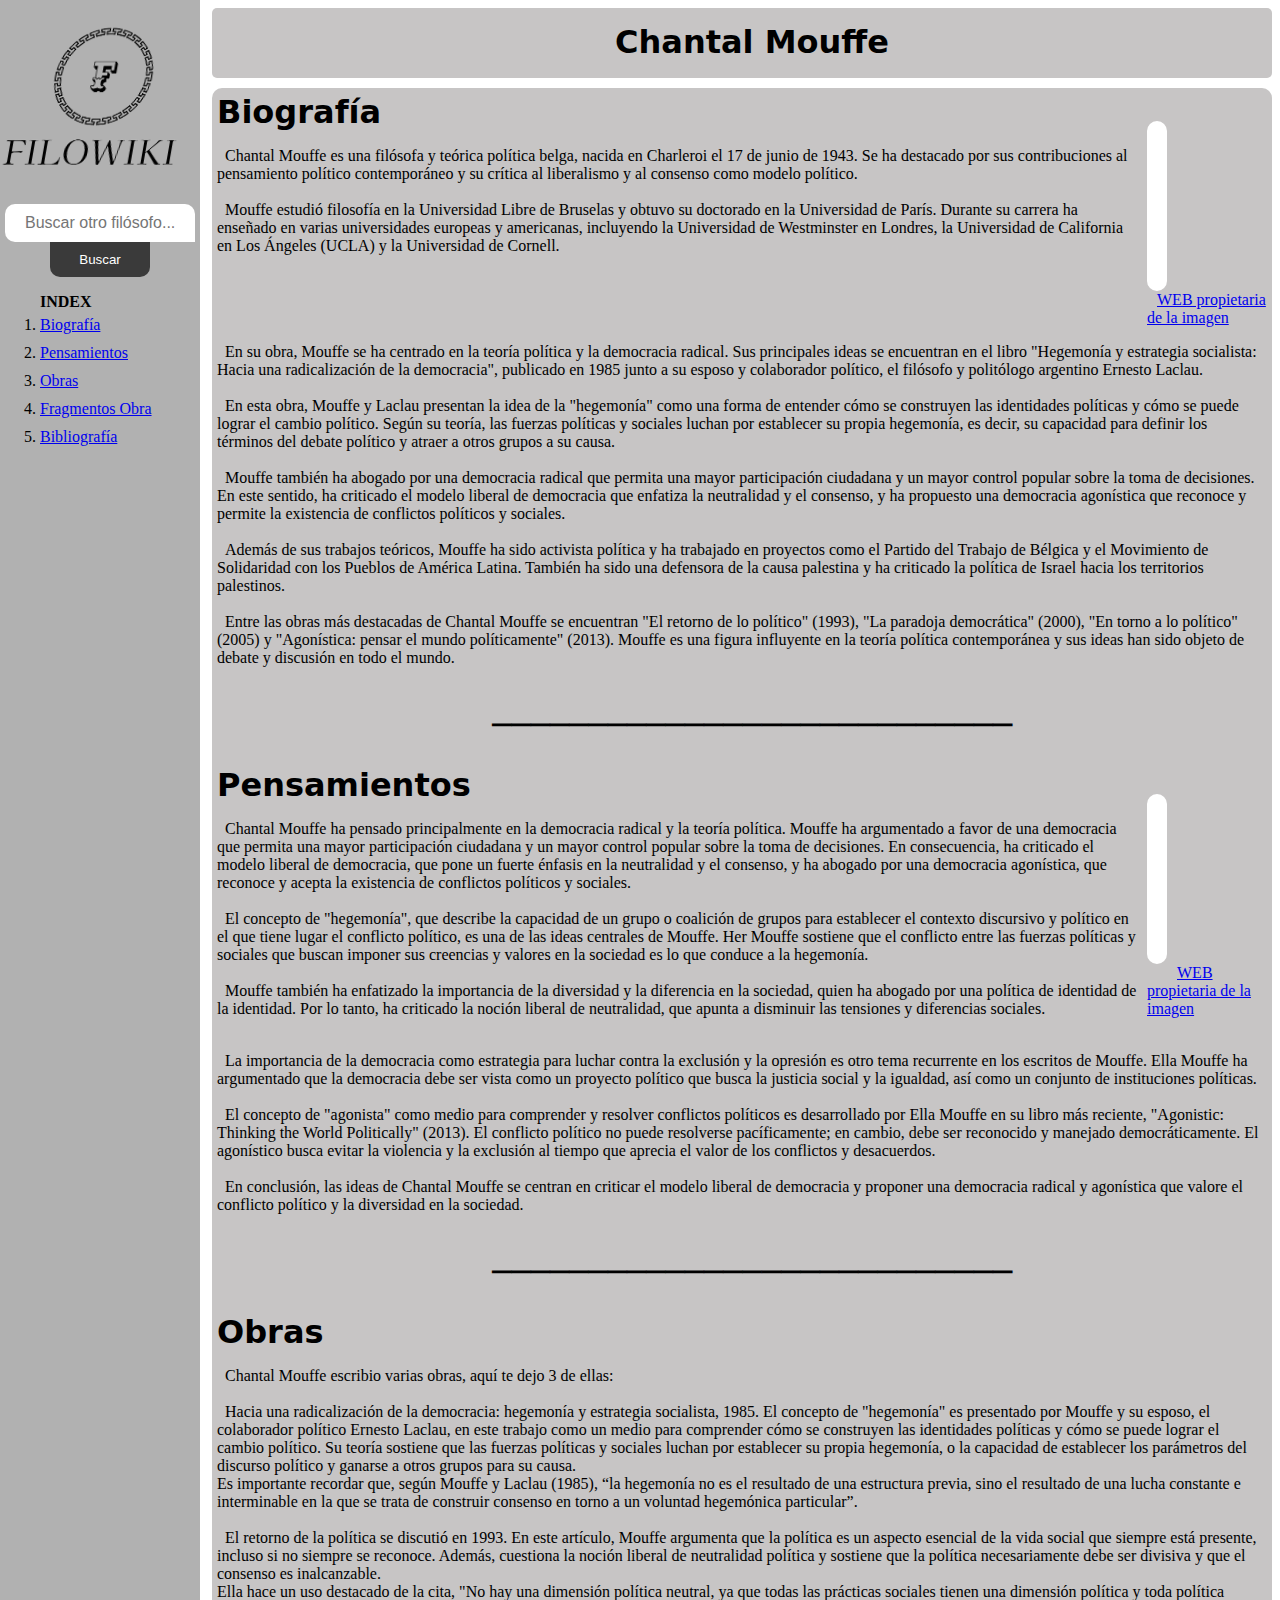
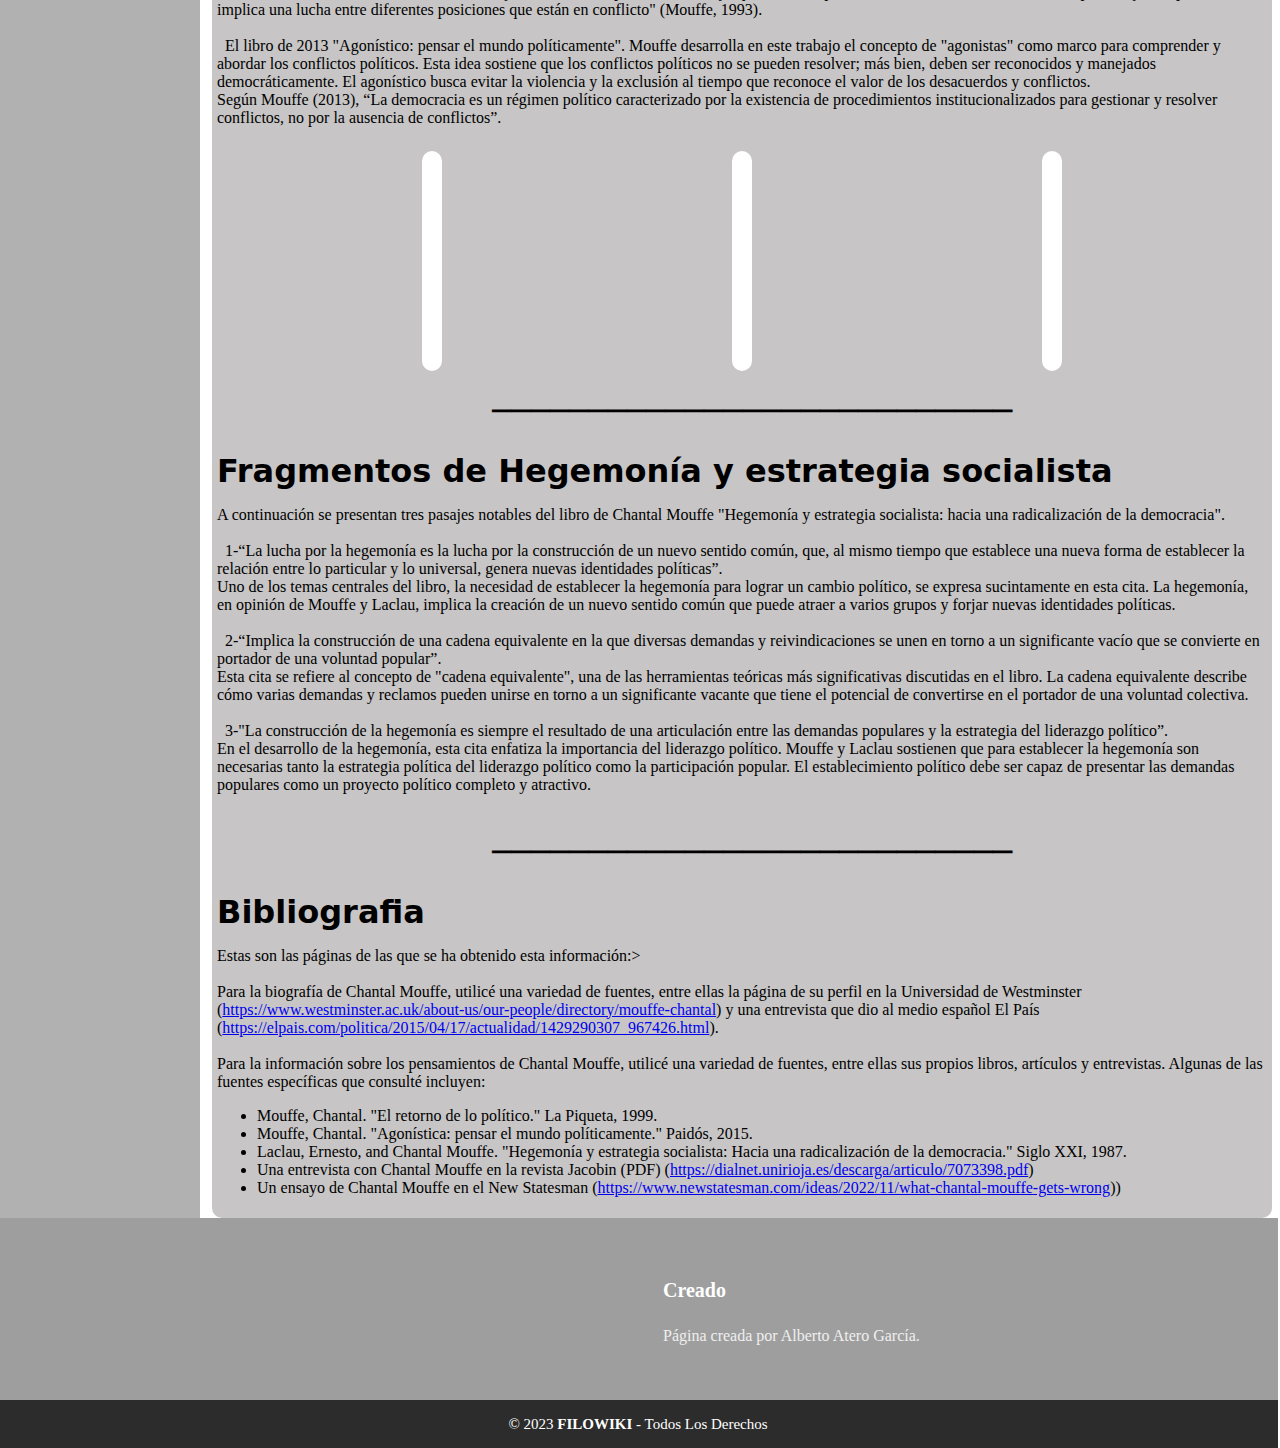
==== commit 4d80f72d: "Update index.html" ====
--- a/index.html
+++ b/index.html
@@ -110,7 +110,6 @@
                     <section id="section4">
                         <div><h1 class="Titulo2" style="text-align: center; margin-left: 20px;">───────────────────────────</h1></div>
                         <h1 style="margin: 0px;">Fragmentos de Hegemonía y estrategia socialista</h1>
-                        <a href="https://es.wikipedia.org/wiki/Chantal_Mouffe">Wikipedia</a>
                         <div><p>A continuación se presentan tres pasajes notables del libro de Chantal Mouffe "Hegemonía y estrategia socialista: hacia una radicalización de la democracia".<br><br>
 
                             &nbsp;&nbsp;1-“La lucha por la hegemonía es la lucha por la construcción de un nuevo sentido común, que, al mismo tiempo que establece una nueva forma de establecer la relación entre lo particular y lo universal, genera nuevas identidades políticas”.<br>
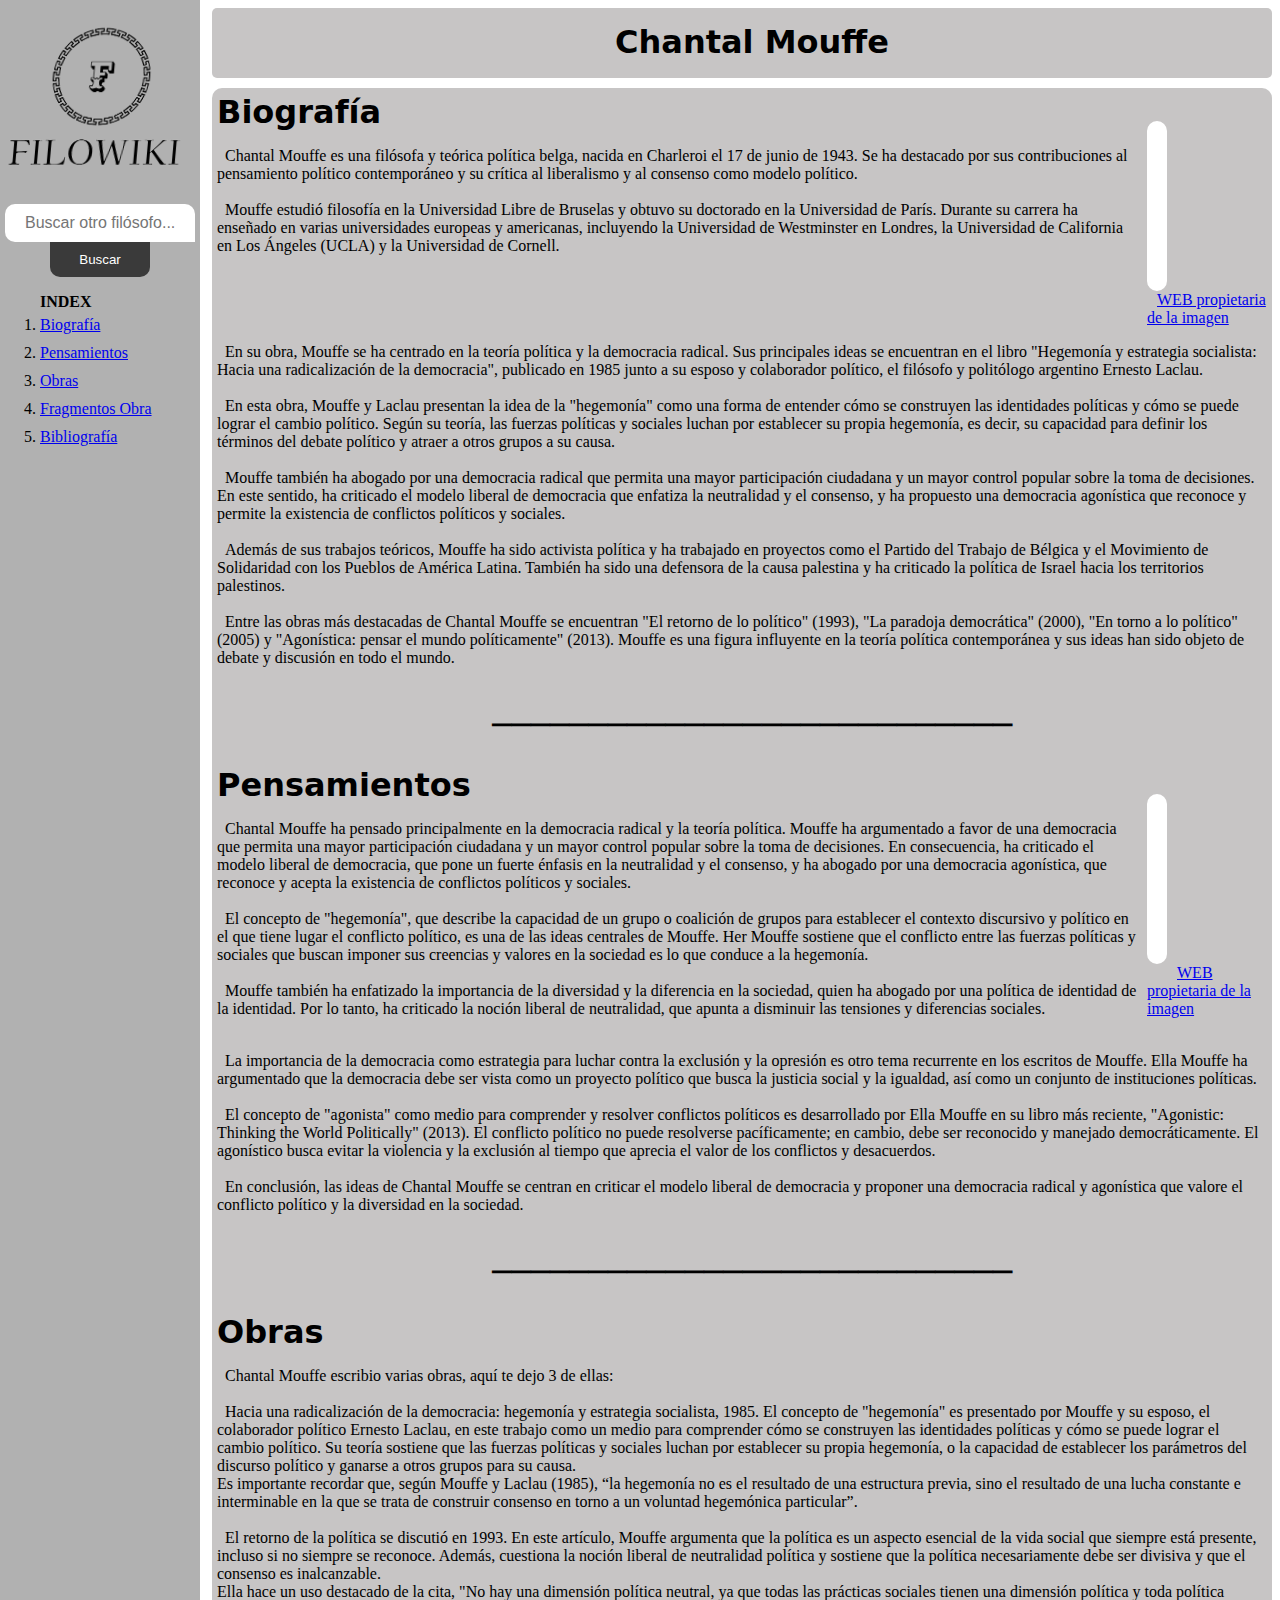
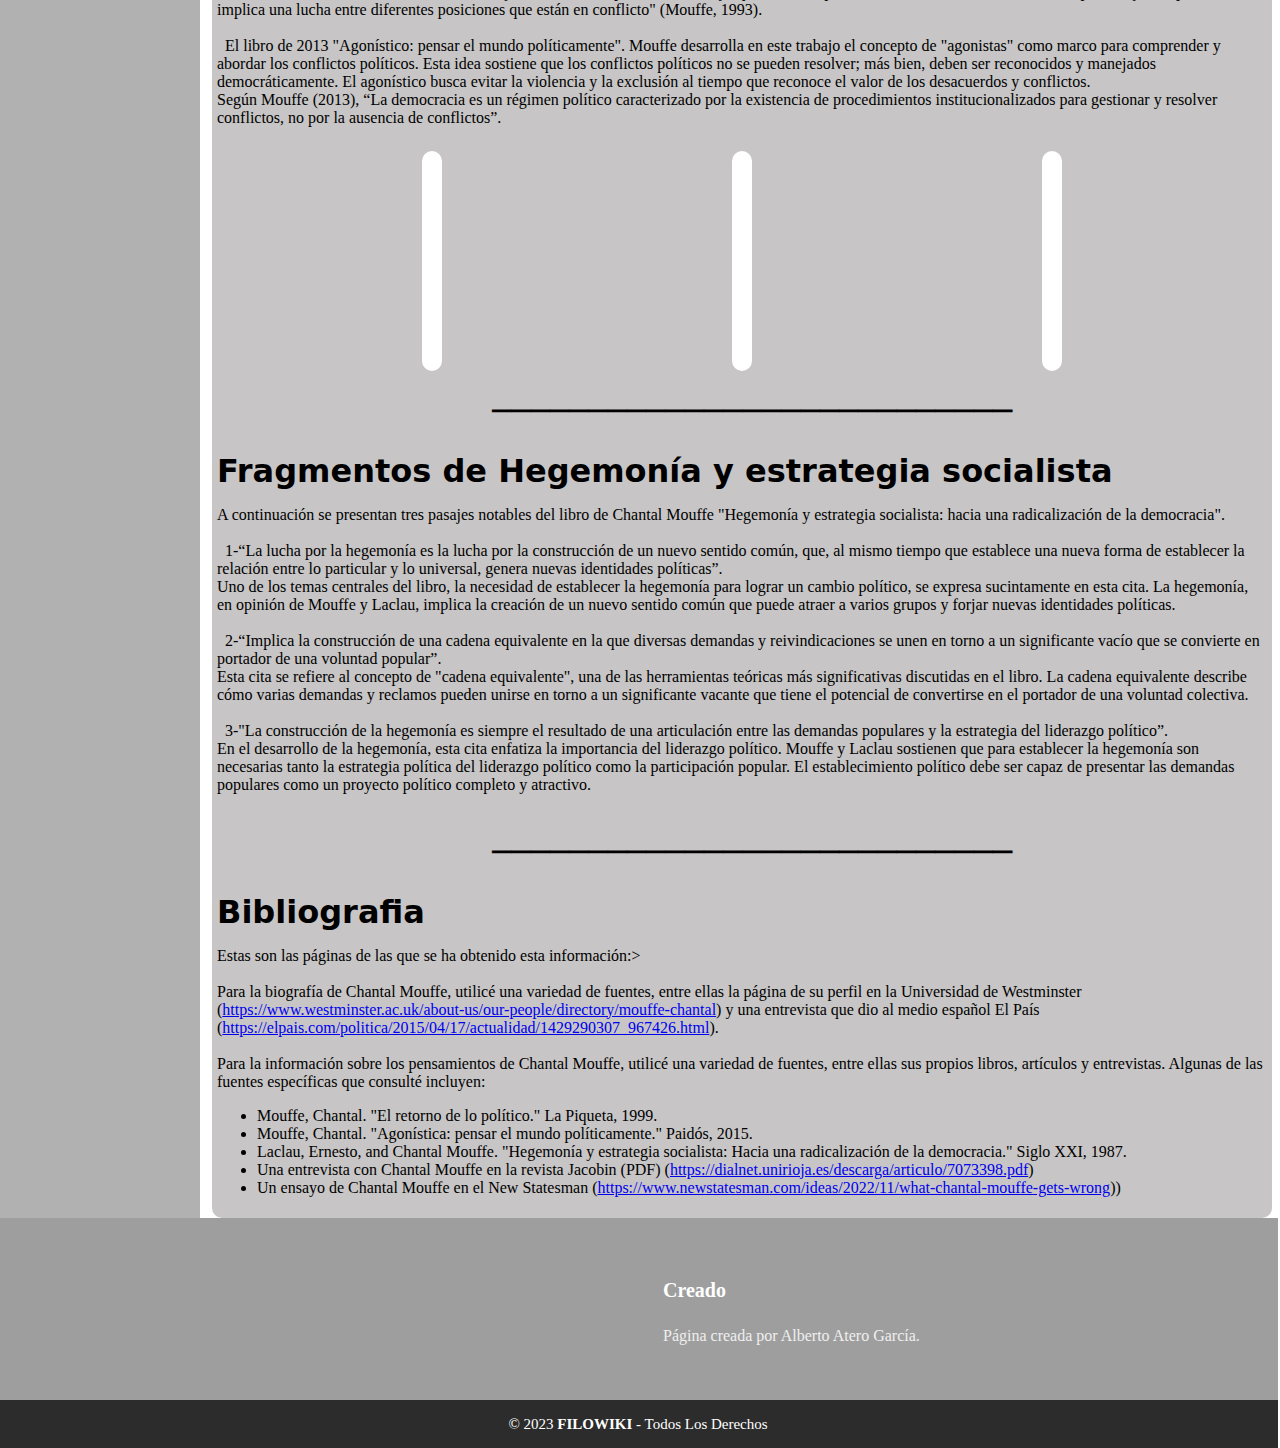
==== commit cc6cdb11: "l" ====
--- a/index.html
+++ b/index.html
@@ -12,18 +12,18 @@
     <div style="display: block; width: 100%;">
         <div style="display: flex;">
             <aside style="background-color: rgb(177, 177, 177); width: 200px; margin: -8px;">
-                <img class="logo1" src="Source/Captura_de_pantalla_2023-03-17_115116-removebg-preview.png" alt="" style="height: 200px; margin-left: -48px;">
+                <a href="index_principal.html"><img class="logo1" src="Source/Captura_de_pantalla_2023-03-17_115116-removebg-preview.png" alt="" style="height: 200px; margin-left: -48px;"></a>
                 <form class="search-form" action="#" method="get">
                     <input type="text" class="search-input" name="search" placeholder="Buscar otro filósofo...">
                     <button type="submit" class="search-button">Buscar</button>
                   </form>
                 <ol>
                     <div style="margin: 0px 0px 5px 0px"><b>INDEX</b></div>
-                    <li style="margin: 0px 0px 10px 0px"><a href="#section1">Biografía</a></li>
-                    <li style="margin: 0px 0px 10px 0px"><a href="#section2">Pensamientos</a></li>
-                    <li style="margin: 0px 0px 10px 0px"><a href="#section3">Obras</a></li>
-                    <li style="margin: 0px 0px 10px 0px"><a href="#section4">Fragmentos Obra</a></li>
-                    <li style="margin: 0px 0px 10px 0px"><a href="#section5">Bibliografía</a></li>
+                    <li style="margin: 0px 0px 10px 0px"><a href="#Biografía">Biografía</a></li>
+                    <li style="margin: 0px 0px 10px 0px"><a href="#Pensamientos">Pensamientos</a></li>
+                    <li style="margin: 0px 0px 10px 0px"><a href="#Obras">Obras</a></li>
+                    <li style="margin: 0px 0px 10px 0px"><a href="#Fragmentos Obra">Fragmentos Obra</a></li>
+                    <li style="margin: 0px 0px 10px 0px"><a href="#Bibliografía">Bibliografía</a></li>
                 </ol>
             </aside>
             <div style="width: 100%;">
@@ -31,7 +31,7 @@
                     <h1 class="Titulo1" style="text-align: center; margin-left: 20px;">Chantal Mouffe</h1>
                 </main>
                 <div class="texto1" style="background-color: rgb(199, 197, 197);">
-                    <section id="section1">
+                    <section id="Biografía">
                         <h1 style="margin: 0px;">Biografía</h1>
                         <div style="display: flex; justify-content: space-between; ">
                             <p style="display: flex; flex-wrap: wrap;">
@@ -57,7 +57,7 @@
                                 &nbsp;&nbsp;Entre las obras más destacadas de Chantal Mouffe se encuentran "El retorno de lo político" (1993), "La paradoja democrática" (2000), "En torno a lo político" (2005) y "Agonística: pensar el mundo políticamente" (2013). Mouffe es una figura influyente en la teoría política contemporánea y sus ideas han sido objeto de debate y discusión en todo el mundo.<br><br>
                                         
                     </section>
-                    <section id="section2">
+                    <section id="Pensamientos">
                         <div><h1 class="Titulo2" style="text-align: center; margin-left: 20px;">───────────────────────────</h1></div>
                         <h1 style="margin: 0px;">Pensamientos</h1>
                         <div>
@@ -81,7 +81,7 @@
                             
                             &nbsp;&nbsp;En conclusión, las ideas de Chantal Mouffe se centran en criticar el modelo liberal de democracia y proponer una democracia radical y agonística que valore el conflicto político y la diversidad en la sociedad.<br><br></p></div>
                     </section>
-                    <section id="section3">
+                    <section id="Obras">
                         <div><h1 class="Titulo2" style="text-align: center; margin-left: 20px;">───────────────────────────</h1></div>
                         <h1 style="margin: 0px;">Obras</h1>
                         <div><p>&nbsp;&nbsp;Chantal Mouffe escribio varias obras, aquí te dejo 3 de ellas:<br><br>
@@ -107,7 +107,7 @@
                             </div>
                         </div>
                     </section>
-                    <section id="section4">
+                    <section id="Fragmentos Obra">
                         <div><h1 class="Titulo2" style="text-align: center; margin-left: 20px;">───────────────────────────</h1></div>
                         <h1 style="margin: 0px;">Fragmentos de Hegemonía y estrategia socialista</h1>
                         <div><p>A continuación se presentan tres pasajes notables del libro de Chantal Mouffe "Hegemonía y estrategia socialista: hacia una radicalización de la democracia".<br><br>
@@ -121,7 +121,7 @@
                             &nbsp;&nbsp;3-"La construcción de la hegemonía es siempre el resultado de una articulación entre las demandas populares y la estrategia del liderazgo político”.<br>
                             En el desarrollo de la hegemonía, esta cita enfatiza la importancia del liderazgo político. Mouffe y Laclau sostienen que para establecer la hegemonía son necesarias tanto la estrategia política del liderazgo político como la participación popular. El establecimiento político debe ser capaz de presentar las demandas populares como un proyecto político completo y atractivo.<br><br></p></div>
                     </section>
-                    <section id="section5">
+                    <section id="Bibliografía">
                         <div><h1 class="Titulo2" style="text-align: center; margin-left: 20px;">───────────────────────────</h1></div>
                         <h1 style="margin: 0px;">Bibliografia</h1>
                         <div><p>Estas son las páginas de las que se ha obtenido esta información:> <br><br>
@@ -139,7 +139,6 @@
                         </p></div>
                     </section>
                 </div>
-            
                 
             </div>
         </div>
--- a/style.css
+++ b/style.css
@@ -1,7 +1,7 @@
 .logo1:hover{
-    transform: skewX(-10deg);
+    transform: skewX(-5deg);
     margin-left: 100px;
-    cursor: help;
+    cursor: pointer;
 }
 
 h1{
